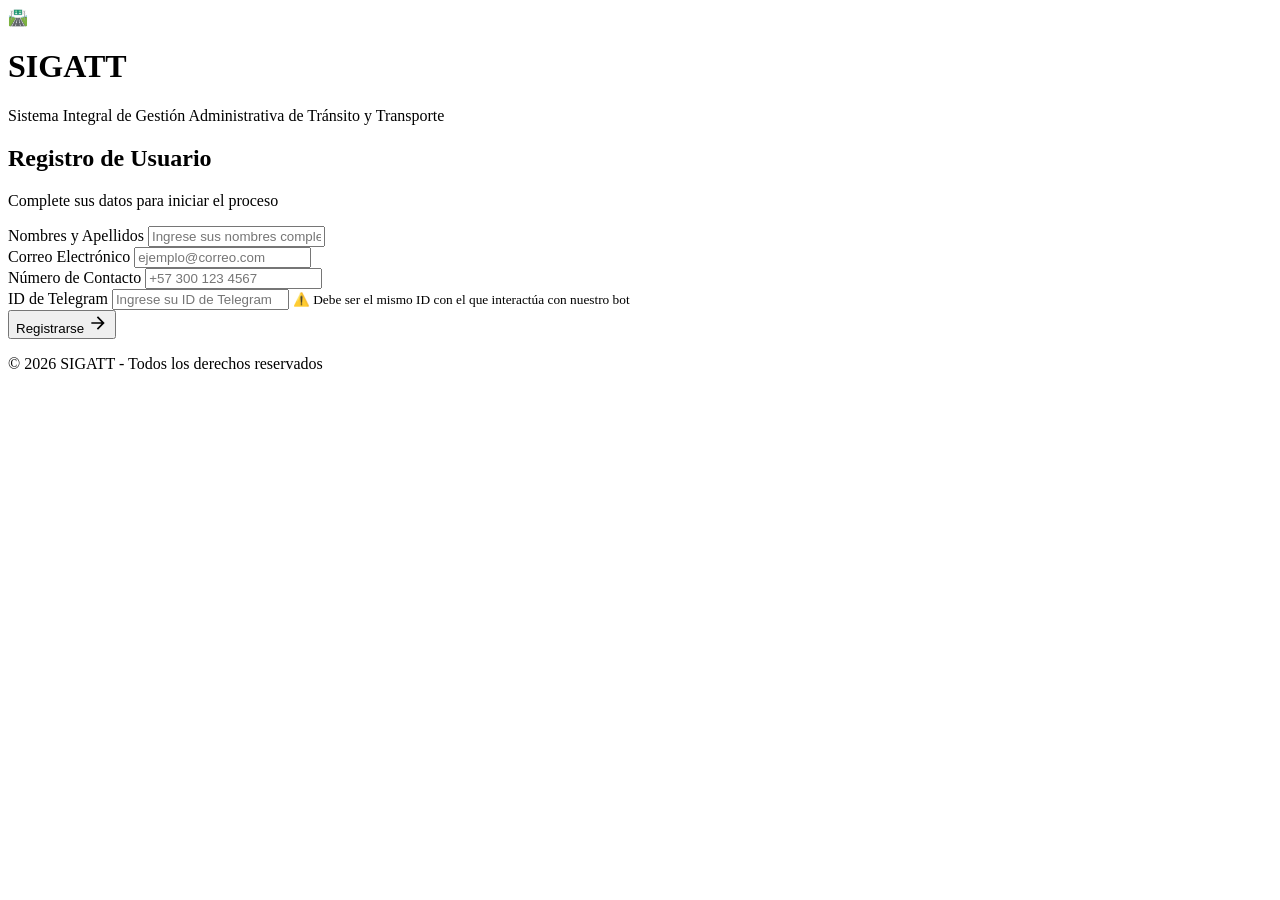
==== index.html @ 8746da75 "Create index.html" ====
<!-- index.html -->
<!DOCTYPE html>
<html lang="es">
<head>
    <meta charset="UTF-8">
    <meta name="viewport" content="width=device-width, initial-scale=1.0">
    <title>SIGATT - Registro de Usuarios</title>
    <link rel="stylesheet" href="css/styles.css">
</head>
<body>
    <div class="container">
        <!-- Header con logo -->
        <header class="header">
            <div class="logo-container">
                <div class="logo-icon">🛣️</div>
                <div class="logo-text">
                    <h1>SIGATT</h1>
                    <span>Sistema Integral de Gestión Administrativa de Tránsito y Transporte</span>
                </div>
            </div>
        </header>

        <!-- Formulario de registro -->
        <main class="main-content">
            <div class="form-container">
                <h2>Registro de Usuario</h2>
                <p class="subtitle">Complete sus datos para iniciar el proceso</p>
                
                <form id="registroForm" class="registro-form">
                    <div class="form-group">
                        <label for="nombres">Nombres y Apellidos</label>
                        <input type="text" id="nombres" name="nombres" 
                               placeholder="Ingrese sus nombres completos" required>
                    </div>
                    
                    <div class="form-group">
                        <label for="email">Correo Electrónico</label>
                        <input type="email" id="email" name="email" 
                               placeholder="ejemplo@correo.com" required>
                    </div>
                    
                    <div class="form-group">
                        <label for="celular">Número de Contacto</label>
                        <input type="tel" id="celular" name="celular" 
                               placeholder="+57 300 123 4567" required>
                    </div>
                    
                    <div class="form-group">
                        <label for="telegramId">ID de Telegram</label>
                        <input type="text" id="telegramId" name="telegramId" 
                               placeholder="Ingrese su ID de Telegram" required>
                        <small>⚠️ Debe ser el mismo ID con el que interactúa con nuestro bot</small>
                    </div>
                    
                    <button type="submit" class="btn-submit">
                        <span>Registrarse</span>
                        <svg viewBox="0 0 24 24" width="20" height="20">
                            <path d="M12 4l-1.41 1.41L16.17 11H4v2h12.17l-5.58 5.59L12 20l8-8z"/>
                        </svg>
                    </button>
                </form>
                
                <div id="mensaje" class="mensaje"></div>
            </div>
        </main>
        
        <footer class="footer">
            <p>&copy; 2026 SIGATT - Todos los derechos reservados</p>
        </footer>
    </div>
    
    <script type="module" src="js/main.js"></script>
</body>
</html>
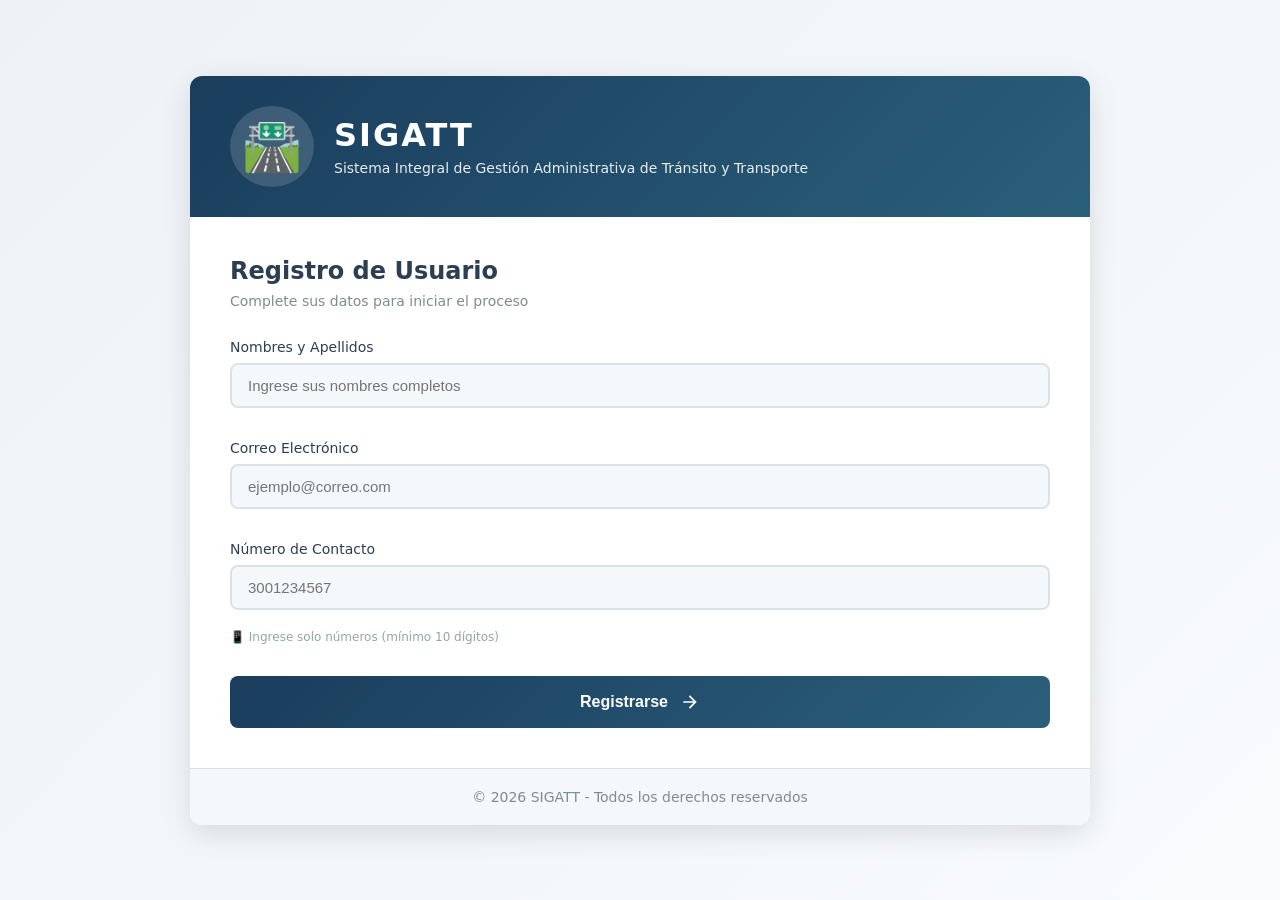
==== commit c0aaee90: "Update index.html" ====
--- a/index.html
+++ b/index.html
@@ -3,9 +3,11 @@
 <html lang="es">
 <head>
     <meta charset="UTF-8">
-    <meta name="viewport" content="width=device-width, initial-scale=1.0">
+    <meta name="viewport" content="width=device-width, initial-scale=1.0, maximum-scale=1.0, user-scalable=yes">
     <title>SIGATT - Registro de Usuarios</title>
     <link rel="stylesheet" href="css/styles.css">
+    <!-- Google reCAPTCHA v3 -->
+    <script src="https://www.google.com/recaptcha/api.js?render=TU_SITE_KEY"></script>
 </head>
 <body>
     <div class="container">
@@ -26,33 +28,38 @@
                 <h2>Registro de Usuario</h2>
                 <p class="subtitle">Complete sus datos para iniciar el proceso</p>
                 
-                <form id="registroForm" class="registro-form">
+                <form id="registroForm" class="registro-form" novalidate>
                     <div class="form-group">
                         <label for="nombres">Nombres y Apellidos</label>
                         <input type="text" id="nombres" name="nombres" 
-                               placeholder="Ingrese sus nombres completos" required>
+                               placeholder="Ingrese sus nombres completos" 
+                               required minlength="3" maxlength="100"
+                               autocomplete="name">
+                        <span class="error-message" id="nombresError"></span>
                     </div>
                     
                     <div class="form-group">
                         <label for="email">Correo Electrónico</label>
                         <input type="email" id="email" name="email" 
-                               placeholder="ejemplo@correo.com" required>
+                               placeholder="ejemplo@correo.com" 
+                               required autocomplete="email"
+                               pattern="[a-z0-9._%+-]+@[a-z0-9.-]+\.[a-z]{2,}$">
+                        <span class="error-message" id="emailError"></span>
                     </div>
                     
                     <div class="form-group">
                         <label for="celular">Número de Contacto</label>
                         <input type="tel" id="celular" name="celular" 
-                               placeholder="+57 300 123 4567" required>
+                               placeholder="3001234567" 
+                               required autocomplete="tel"
+                               inputmode="numeric"
+                               pattern="[0-9]{10,15}"
+                               maxlength="15">
+                        <span class="error-message" id="celularError"></span>
+                        <small>📱 Ingrese solo números (mínimo 10 dígitos)</small>
                     </div>
                     
-                    <div class="form-group">
-                        <label for="telegramId">ID de Telegram</label>
-                        <input type="text" id="telegramId" name="telegramId" 
-                               placeholder="Ingrese su ID de Telegram" required>
-                        <small>⚠️ Debe ser el mismo ID con el que interactúa con nuestro bot</small>
-                    </div>
-                    
-                    <button type="submit" class="btn-submit">
+                    <button type="submit" class="btn-submit" id="submitBtn">
                         <span>Registrarse</span>
                         <svg viewBox="0 0 24 24" width="20" height="20">
                             <path d="M12 4l-1.41 1.41L16.17 11H4v2h12.17l-5.58 5.59L12 20l8-8z"/>
--- a/css/styles.css
+++ b/css/styles.css
@@ -0,0 +1,228 @@
+
+* {
+    margin: 0;
+    padding: 0;
+    box-sizing: border-box;
+}
+
+:root {
+    --primary-color: #1a3d5c;
+    --secondary-color: #2a5f7a;
+    --accent-color: #e8b931;
+    --light-bg: #f5f8fa;
+    --dark-text: #2c3e50;
+    --border-color: #dce1e5;
+    --shadow: 0 8px 30px rgba(0,0,0,0.12);
+    --radius: 12px;
+}
+
+body {
+    font-family: 'Segoe UI', system-ui, -apple-system, sans-serif;
+    background: linear-gradient(135deg, #eef2f7 0%, #f8fafc 100%);
+    min-height: 100vh;
+    display: flex;
+    align-items: center;
+    justify-content: center;
+    padding: 20px;
+}
+
+.container {
+    max-width: 900px;
+    width: 100%;
+    background: white;
+    border-radius: var(--radius);
+    box-shadow: var(--shadow);
+    overflow: hidden;
+}
+
+.header {
+    background: linear-gradient(135deg, var(--primary-color) 0%, var(--secondary-color) 100%);
+    padding: 30px 40px;
+    color: white;
+}
+
+.logo-container {
+    display: flex;
+    align-items: center;
+    gap: 20px;
+}
+
+.logo-icon {
+    font-size: 48px;
+    background: rgba(255,255,255,0.15);
+    padding: 12px;
+    border-radius: 50%;
+}
+
+.logo-text h1 {
+    font-size: 32px;
+    font-weight: 700;
+    letter-spacing: 2px;
+    margin-bottom: 4px;
+}
+
+.logo-text span {
+    font-size: 14px;
+    opacity: 0.9;
+    font-weight: 300;
+}
+
+.main-content {
+    padding: 40px;
+}
+
+.form-container h2 {
+    color: var(--dark-text);
+    font-size: 24px;
+    font-weight: 600;
+    margin-bottom: 8px;
+}
+
+.subtitle {
+    color: #7f8c8d;
+    font-size: 14px;
+    margin-bottom: 30px;
+}
+
+.registro-form {
+    display: grid;
+    gap: 24px;
+}
+
+.form-group {
+    display: flex;
+    flex-direction: column;
+    gap: 8px;
+}
+
+.form-group label {
+    font-weight: 500;
+    color: var(--dark-text);
+    font-size: 14px;
+}
+
+.form-group input {
+    padding: 12px 16px;
+    border: 2px solid var(--border-color);
+    border-radius: 8px;
+    font-size: 15px;
+    transition: all 0.3s ease;
+    background: var(--light-bg);
+}
+
+.form-group input:focus {
+    outline: none;
+    border-color: var(--accent-color);
+    background: white;
+    box-shadow: 0 0 0 4px rgba(232, 185, 49, 0.1);
+}
+
+.form-group small {
+    color: #95a5a6;
+    font-size: 12px;
+    margin-top: 4px;
+}
+
+.btn-submit {
+    background: linear-gradient(135deg, var(--primary-color) 0%, var(--secondary-color) 100%);
+    color: white;
+    border: none;
+    padding: 16px 32px;
+    border-radius: 8px;
+    font-size: 16px;
+    font-weight: 600;
+    display: flex;
+    align-items: center;
+    justify-content: center;
+    gap: 12px;
+    cursor: pointer;
+    transition: all 0.3s ease;
+    margin-top: 8px;
+}
+
+.btn-submit:hover {
+    transform: translateY(-2px);
+    box-shadow: 0 8px 25px rgba(26, 61, 92, 0.3);
+}
+
+.btn-submit:active {
+    transform: scale(0.98);
+}
+
+.btn-submit svg {
+    fill: currentColor;
+    transition: transform 0.3s ease;
+}
+
+.btn-submit:hover svg {
+    transform: translateX(4px);
+}
+
+.mensaje {
+    margin-top: 24px;
+    padding: 16px;
+    border-radius: 8px;
+    display: none;
+    font-weight: 500;
+}
+
+.mensaje.exito {
+    display: block;
+    background: #d4edda;
+    color: #155724;
+    border: 1px solid #c3e6cb;
+}
+
+.mensaje.error {
+    display: block;
+    background: #f8d7da;
+    color: #721c24;
+    border: 1px solid #f5c6cb;
+}
+
+.footer {
+    background: var(--light-bg);
+    padding: 20px 40px;
+    text-align: center;
+    color: #7f8c8d;
+    font-size: 14px;
+    border-top: 1px solid var(--border-color);
+}
+
+@media (max-width: 768px) {
+    .header {
+        padding: 20px;
+    }
+    
+    .logo-text h1 {
+        font-size: 24px;
+    }
+    
+    .main-content {
+        padding: 24px;
+    }
+    
+    .logo-container {
+        gap: 12px;
+    }
+    
+    .btn-submit {
+        padding: 14px 24px;
+    }
+}
+
+/* Animaciones */
+@keyframes fadeIn {
+    from {
+        opacity: 0;
+        transform: translateY(20px);
+    }
+    to {
+        opacity: 1;
+        transform: translateY(0);
+    }
+}
+
+.form-container {
+    animation: fadeIn 0.6s ease;
+}
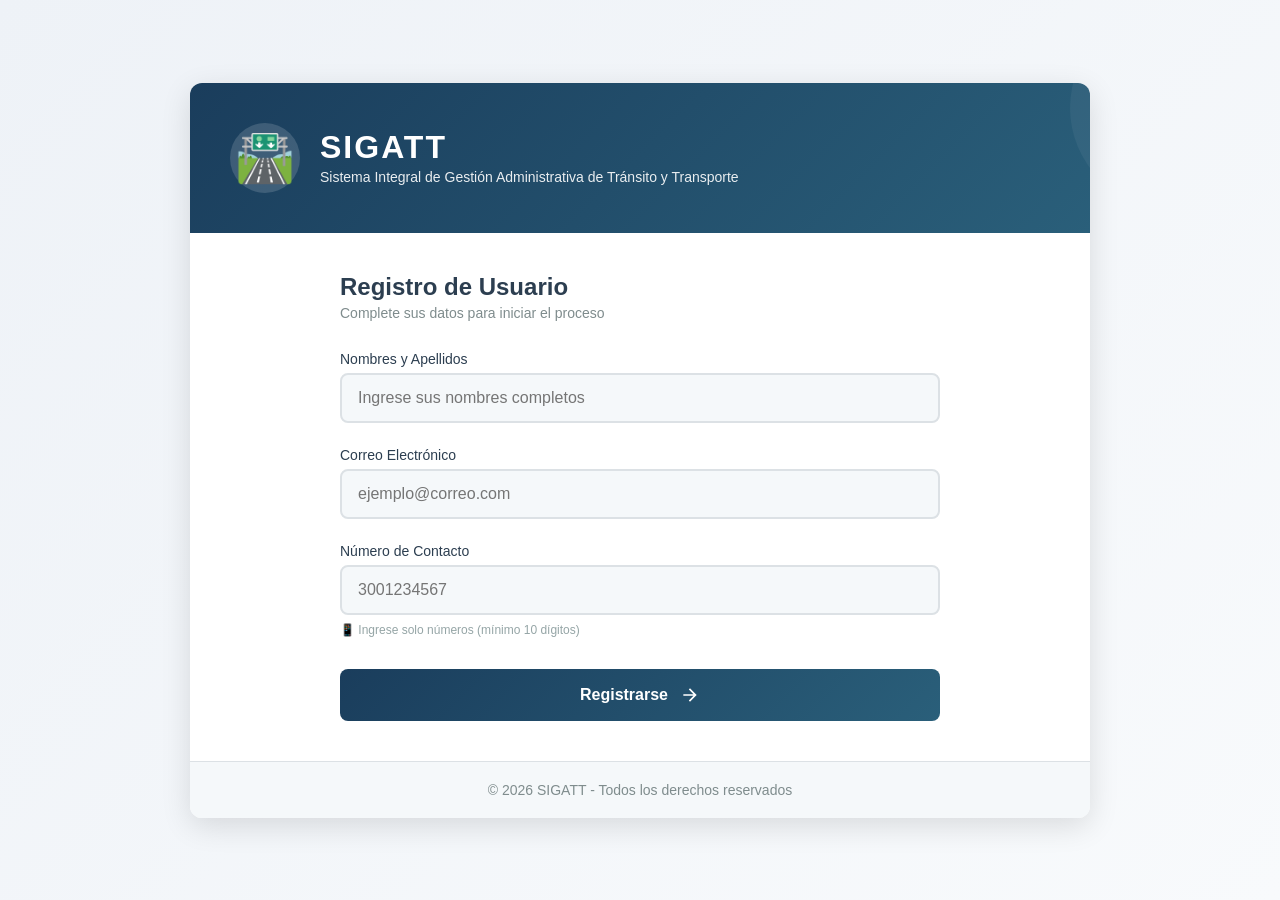
==== commit 6338dac1: "Update index.html" ====
--- a/index.html
+++ b/index.html
@@ -7,7 +7,7 @@
     <title>SIGATT - Registro de Usuarios</title>
     <link rel="stylesheet" href="css/styles.css">
     <!-- Google reCAPTCHA v3 -->
-    <script src="https://www.google.com/recaptcha/api.js?render=TU_SITE_KEY"></script>
+    <script src="https://www.google.com/recaptcha/api.js?render=6LcKwKstAAAAAGzwQheRwzFw8upHcFpkYWosjBbD"></script>
 </head>
 <body>
     <div class="container">
--- a/css/styles.css
+++ b/css/styles.css
@@ -1,8 +1,9 @@
-
+/* css/styles.css - Versión Ultra Responsive */
 * {
     margin: 0;
     padding: 0;
     box-sizing: border-box;
+    -webkit-tap-highlight-color: transparent;
 }
 
 :root {
@@ -14,100 +15,152 @@
     --border-color: #dce1e5;
     --shadow: 0 8px 30px rgba(0,0,0,0.12);
     --radius: 12px;
+    --mobile-padding: 16px;
+    --max-width: 900px;
+    --input-height: 50px;
+}
+
+html {
+    font-size: 16px;
 }
 
 body {
-    font-family: 'Segoe UI', system-ui, -apple-system, sans-serif;
+    font-family: -apple-system, BlinkMacSystemFont, 'Segoe UI', Roboto, Oxygen, Ubuntu, sans-serif;
     background: linear-gradient(135deg, #eef2f7 0%, #f8fafc 100%);
     min-height: 100vh;
+    min-height: 100dvh; /* Dynamic viewport height */
     display: flex;
     align-items: center;
     justify-content: center;
-    padding: 20px;
+    padding: 12px;
+    margin: 0;
 }
 
 .container {
-    max-width: 900px;
+    max-width: var(--max-width);
     width: 100%;
     background: white;
     border-radius: var(--radius);
     box-shadow: var(--shadow);
     overflow: hidden;
-}
-
+    animation: fadeIn 0.5s ease;
+}
+
+/* ===== HEADER ===== */
 .header {
     background: linear-gradient(135deg, var(--primary-color) 0%, var(--secondary-color) 100%);
-    padding: 30px 40px;
+    padding: clamp(20px, 4vw, 40px);
     color: white;
+    position: relative;
+    overflow: hidden;
+}
+
+.header::before {
+    content: '';
+    position: absolute;
+    top: -50%;
+    right: -20%;
+    width: 200px;
+    height: 200px;
+    background: rgba(255,255,255,0.05);
+    border-radius: 50%;
+    pointer-events: none;
 }
 
 .logo-container {
     display: flex;
     align-items: center;
-    gap: 20px;
+    gap: clamp(12px, 3vw, 20px);
+    position: relative;
+    z-index: 1;
 }
 
 .logo-icon {
-    font-size: 48px;
+    font-size: clamp(32px, 6vw, 48px);
     background: rgba(255,255,255,0.15);
-    padding: 12px;
+    padding: clamp(8px, 1.5vw, 12px);
     border-radius: 50%;
+    flex-shrink: 0;
+    width: clamp(50px, 10vw, 70px);
+    height: clamp(50px, 10vw, 70px);
+    display: flex;
+    align-items: center;
+    justify-content: center;
+}
+
+.logo-text {
+    flex: 1;
+    min-width: 0;
 }
 
 .logo-text h1 {
-    font-size: 32px;
+    font-size: clamp(20px, 4vw, 32px);
     font-weight: 700;
     letter-spacing: 2px;
-    margin-bottom: 4px;
+    margin-bottom: 2px;
+    line-height: 1.2;
 }
 
 .logo-text span {
-    font-size: 14px;
+    font-size: clamp(11px, 1.8vw, 14px);
     opacity: 0.9;
     font-weight: 300;
-}
-
+    display: block;
+    line-height: 1.4;
+}
+
+/* ===== MAIN CONTENT ===== */
 .main-content {
-    padding: 40px;
+    padding: clamp(20px, 4vw, 40px);
+}
+
+.form-container {
+    max-width: 550px;
+    margin: 0 auto;
 }
 
 .form-container h2 {
     color: var(--dark-text);
-    font-size: 24px;
+    font-size: clamp(20px, 3vw, 24px);
     font-weight: 600;
-    margin-bottom: 8px;
+    margin-bottom: 4px;
 }
 
 .subtitle {
     color: #7f8c8d;
-    font-size: 14px;
-    margin-bottom: 30px;
-}
-
+    font-size: clamp(13px, 1.6vw, 14px);
+    margin-bottom: clamp(20px, 3vw, 30px);
+}
+
+/* ===== FORM ===== */
 .registro-form {
     display: grid;
-    gap: 24px;
+    gap: clamp(16px, 2.5vw, 24px);
 }
 
 .form-group {
     display: flex;
     flex-direction: column;
-    gap: 8px;
+    gap: 6px;
 }
 
 .form-group label {
     font-weight: 500;
     color: var(--dark-text);
-    font-size: 14px;
+    font-size: clamp(13px, 1.4vw, 14px);
 }
 
 .form-group input {
-    padding: 12px 16px;
+    height: var(--input-height);
+    padding: 0 16px;
     border: 2px solid var(--border-color);
     border-radius: 8px;
-    font-size: 15px;
+    font-size: clamp(15px, 1.4vw, 16px);
     transition: all 0.3s ease;
     background: var(--light-bg);
+    width: 100%;
+    -webkit-appearance: none;
+    appearance: none;
 }
 
 .form-group input:focus {
@@ -117,19 +170,41 @@
     box-shadow: 0 0 0 4px rgba(232, 185, 49, 0.1);
 }
 
+.form-group input:invalid:not(:placeholder-shown) {
+    border-color: #e74c3c;
+    background: #fdf2f2;
+}
+
+.form-group input:valid:not(:placeholder-shown) {
+    border-color: #2ecc71;
+    background: #f0faf4;
+}
+
 .form-group small {
     color: #95a5a6;
-    font-size: 12px;
-    margin-top: 4px;
-}
-
+    font-size: clamp(11px, 1.2vw, 12px);
+    margin-top: 2px;
+}
+
+.error-message {
+    color: #e74c3c;
+    font-size: clamp(11px, 1.2vw, 12px);
+    min-height: 18px;
+    display: none;
+}
+
+.error-message.visible {
+    display: block;
+}
+
+/* ===== BUTTON ===== */
 .btn-submit {
     background: linear-gradient(135deg, var(--primary-color) 0%, var(--secondary-color) 100%);
     color: white;
     border: none;
-    padding: 16px 32px;
+    padding: clamp(14px, 2vw, 16px) clamp(24px, 3vw, 32px);
     border-radius: 8px;
-    font-size: 16px;
+    font-size: clamp(15px, 1.4vw, 16px);
     font-weight: 600;
     display: flex;
     align-items: center;
@@ -138,32 +213,77 @@
     cursor: pointer;
     transition: all 0.3s ease;
     margin-top: 8px;
-}
-
-.btn-submit:hover {
+    width: 100%;
+    min-height: 50px;
+    position: relative;
+    -webkit-tap-highlight-color: transparent;
+}
+
+.btn-submit:hover:not(:disabled) {
     transform: translateY(-2px);
     box-shadow: 0 8px 25px rgba(26, 61, 92, 0.3);
 }
 
-.btn-submit:active {
+.btn-submit:active:not(:disabled) {
     transform: scale(0.98);
+}
+
+.btn-submit:disabled {
+    opacity: 0.7;
+    cursor: not-allowed;
+    transform: none;
+}
+
+.btn-submit.loading {
+    pointer-events: none;
 }
 
 .btn-submit svg {
     fill: currentColor;
     transition: transform 0.3s ease;
-}
-
-.btn-submit:hover svg {
+    flex-shrink: 0;
+}
+
+.btn-submit:hover:not(:disabled) svg {
     transform: translateX(4px);
 }
 
+/* Spinner para loading */
+.btn-submit .spinner {
+    display: none;
+    width: 20px;
+    height: 20px;
+    border: 3px solid rgba(255,255,255,0.3);
+    border-top-color: white;
+    border-radius: 50%;
+    animation: spin 0.8s linear infinite;
+}
+
+.btn-submit.loading .spinner {
+    display: inline-block;
+}
+
+.btn-submit.loading span {
+    display: none;
+}
+
+.btn-submit.loading svg {
+    display: none;
+}
+
+@keyframes spin {
+    to { transform: rotate(360deg); }
+}
+
+/* ===== MESSAGES ===== */
 .mensaje {
-    margin-top: 24px;
-    padding: 16px;
+    margin-top: 20px;
+    padding: 14px 18px;
     border-radius: 8px;
     display: none;
     font-weight: 500;
+    font-size: clamp(13px, 1.4vw, 14px);
+    animation: slideDown 0.3s ease;
 }
 
 .mensaje.exito {
@@ -180,49 +300,293 @@
     border: 1px solid #f5c6cb;
 }
 
+.mensaje.info {
+    display: block;
+    background: #d1ecf1;
+    color: #0c5460;
+    border: 1px solid #bee5eb;
+}
+
+/* ===== FOOTER ===== */
 .footer {
     background: var(--light-bg);
-    padding: 20px 40px;
+    padding: clamp(12px, 2vw, 20px) clamp(16px, 3vw, 40px);
     text-align: center;
     color: #7f8c8d;
-    font-size: 14px;
+    font-size: clamp(11px, 1.2vw, 14px);
     border-top: 1px solid var(--border-color);
 }
 
+/* ===== ANIMACIONES ===== */
+@keyframes fadeIn {
+    from { opacity: 0; transform: translateY(20px); }
+    to { opacity: 1; transform: translateY(0); }
+}
+
+@keyframes slideDown {
+    from { opacity: 0; transform: translateY(-10px); }
+    to { opacity: 1; transform: translateY(0); }
+}
+
+@keyframes shake {
+    0%, 100% { transform: translateX(0); }
+    25% { transform: translateX(-5px); }
+    75% { transform: translateX(5px); }
+}
+
+.error-shake {
+    animation: shake 0.3s ease;
+}
+
+/* ============================================
+   RESPONSIVE - MÓVIL PRIMERO
+   ============================================ */
+
+/* Tablets y pantallas pequeñas */
 @media (max-width: 768px) {
+    body {
+        padding: 8px;
+        align-items: flex-start;
+        padding-top: 12px;
+    }
+    
+    .container {
+        border-radius: 10px;
+        margin: 0 auto;
+    }
+    
     .header {
-        padding: 20px;
+        padding: 16px 20px;
+    }
+    
+    .logo-icon {
+        width: 44px;
+        height: 44px;
+        font-size: 24px;
+    }
+    
+    .main-content {
+        padding: 20px 16px;
+    }
+    
+    .form-group input {
+        height: 46px;
+        font-size: 16px; /* Evita zoom en iOS */
+        padding: 0 14px;
+    }
+    
+    .btn-submit {
+        height: 48px;
+        font-size: 15px;
+        min-height: 48px;
+    }
+}
+
+/* Móviles pequeños */
+@media (max-width: 480px) {
+    body {
+        padding: 4px;
+        padding-top: 8px;
+    }
+    
+    .container {
+        border-radius: 8px;
+    }
+    
+    .header {
+        padding: 12px 14px;
+    }
+    
+    .logo-container {
+        gap: 10px;
+    }
+    
+    .logo-icon {
+        width: 38px;
+        height: 38px;
+        font-size: 20px;
+        padding: 6px;
     }
     
     .logo-text h1 {
-        font-size: 24px;
+        font-size: 18px;
+    }
+    
+    .logo-text span {
+        font-size: 10px;
     }
     
     .main-content {
-        padding: 24px;
-    }
-    
-    .logo-container {
-        gap: 12px;
+        padding: 16px 12px;
+    }
+    
+    .form-container h2 {
+        font-size: 18px;
+    }
+    
+    .form-group input {
+        height: 42px;
+        font-size: 16px;
+        padding: 0 12px;
     }
     
     .btn-submit {
-        padding: 14px 24px;
-    }
-}
-
-/* Animaciones */
-@keyframes fadeIn {
-    from {
-        opacity: 0;
-        transform: translateY(20px);
-    }
-    to {
-        opacity: 1;
-        transform: translateY(0);
-    }
-}
-
-.form-container {
-    animation: fadeIn 0.6s ease;
-}
+        height: 44px;
+        font-size: 14px;
+        min-height: 44px;
+        padding: 0 16px;
+    }
+    
+    .mensaje {
+        padding: 10px 14px;
+        font-size: 13px;
+    }
+}
+
+/* Móviles muy pequeños (menos de 360px) */
+@media (max-width: 359px) {
+    .logo-icon {
+        width: 32px;
+        height: 32px;
+        font-size: 16px;
+    }
+    
+    .logo-text h1 {
+        font-size: 16px;
+    }
+    
+    .form-group input {
+        height: 38px;
+        font-size: 14px;
+    }
+    
+    .btn-submit {
+        height: 40px;
+        font-size: 13px;
+        min-height: 40px;
+    }
+}
+
+/* Orientación landscape en móviles */
+@media (max-height: 500px) and (orientation: landscape) {
+    body {
+        align-items: flex-start;
+        padding: 4px;
+    }
+    
+    .header {
+        padding: 10px 16px;
+    }
+    
+    .logo-icon {
+        width: 32px;
+        height: 32px;
+        font-size: 18px;
+    }
+    
+    .logo-text h1 {
+        font-size: 16px;
+    }
+    
+    .logo-text span {
+        font-size: 10px;
+    }
+    
+    .main-content {
+        padding: 12px 16px;
+    }
+    
+    .form-container h2 {
+        font-size: 16px;
+        margin-bottom: 2px;
+    }
+    
+    .subtitle {
+        font-size: 12px;
+        margin-bottom: 12px;
+    }
+    
+    .registro-form {
+        gap: 10px;
+    }
+    
+    .form-group input {
+        height: 36px;
+        font-size: 14px;
+        padding: 0 10px;
+    }
+    
+    .btn-submit {
+        height: 38px;
+        min-height: 38px;
+        font-size: 13px;
+    }
+}
+
+/* Pantallas grandes (desktop) */
+@media (min-width: 1024px) {
+    .container {
+        margin: 20px auto;
+    }
+    
+    .form-container {
+        max-width: 600px;
+    }
+    
+    .form-group input {
+        font-size: 16px;
+    }
+}
+
+/* Soporte para Dark Mode (opcional) */
+@media (prefers-color-scheme: dark) {
+    body {
+        background: linear-gradient(135deg, #1a1a2e 0%, #16213e 100%);
+    }
+    
+    .container {
+        background: #1e2a3a;
+    }
+    
+    .form-container h2 {
+        color: #e8e8e8;
+    }
+    
+    .subtitle {
+        color: #a0a0a0;
+    }
+    
+    .form-group label {
+        color: #d0d0d0;
+    }
+    
+    .form-group input {
+        background: #2a3a4a;
+        border-color: #3a4a5a;
+        color: #e8e8e8;
+    }
+    
+    .form-group input:focus {
+        background: #2a3a4a;
+        border-color: var(--accent-color);
+    }
+    
+    .form-group small {
+        color: #8a9aaa;
+    }
+    
+    .footer {
+        background: #16212e;
+        border-top-color: #2a3a4a;
+        color: #8a9aaa;
+    }
+}
+
+/* Accesibilidad - Reducir movimiento */
+@media (prefers-reduced-motion: reduce) {
+    * {
+        animation-duration: 0.01ms !important;
+        animation-iteration-count: 1 !important;
+        transition-duration: 0.01ms !important;
+    }
+}
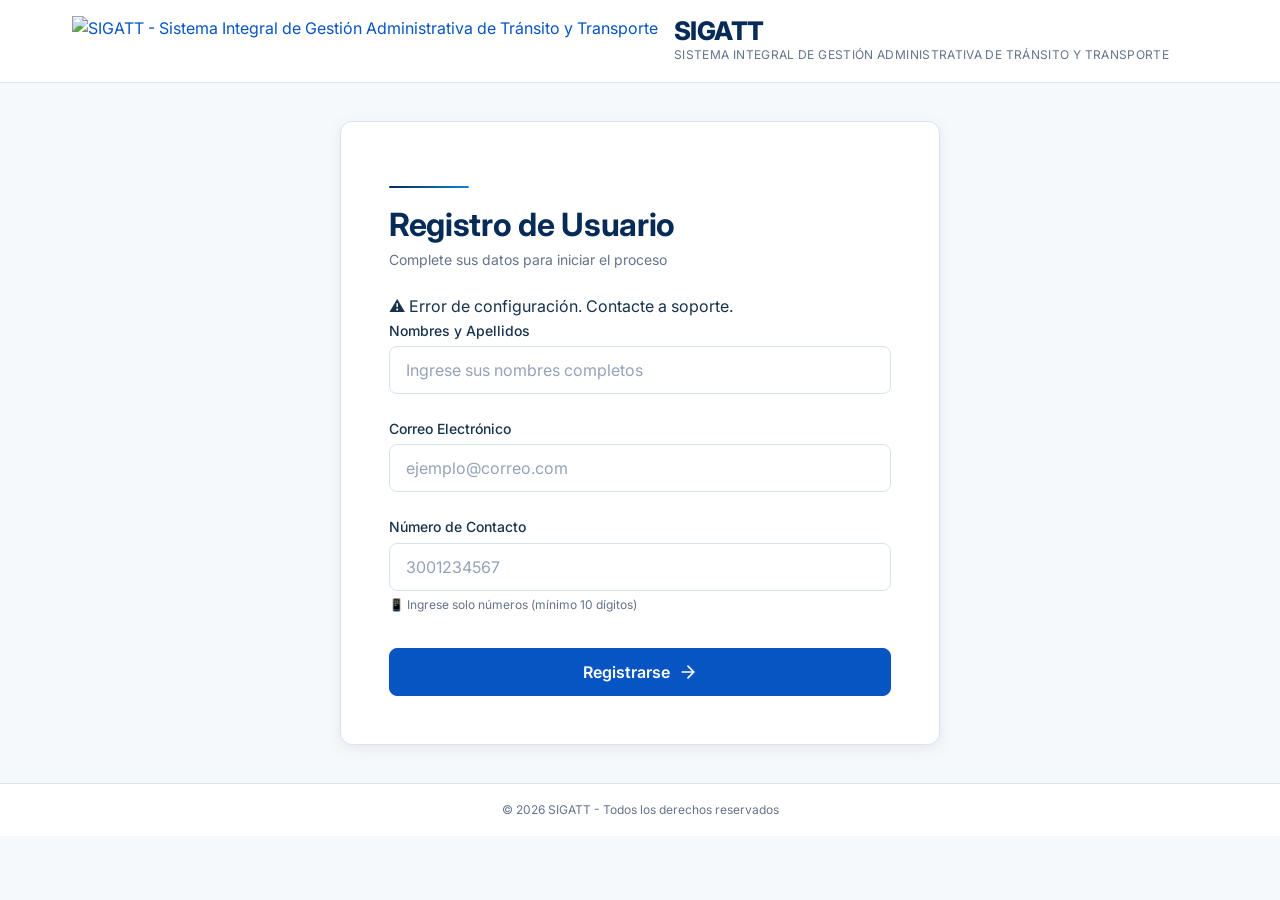
==== commit 4264e263: "Update index.html" ====
--- a/index.html
+++ b/index.html
@@ -1,81 +1,109 @@
-<!-- index.html -->
 <!DOCTYPE html>
 <html lang="es">
 <head>
     <meta charset="UTF-8">
     <meta name="viewport" content="width=device-width, initial-scale=1.0, maximum-scale=1.0, user-scalable=yes">
     <title>SIGATT - Registro de Usuarios</title>
-    <link rel="stylesheet" href="css/styles.css">
-    <!-- Google reCAPTCHA v3 -->
+
+    <!-- ===== CSS ===== -->
+    <link rel="stylesheet" href="css/variables.css">
+    <link rel="stylesheet" href="css/reset.css">
+    <link rel="stylesheet" href="css/typography.css">
+    <link rel="stylesheet" href="css/layout.css">
+    <link rel="stylesheet" href="css/forms.css">
+    <link rel="stylesheet" href="css/buttons.css">
+    <link rel="stylesheet" href="css/responsive.css">
+
+    <!-- ===== Google reCAPTCHA ===== -->
     <script src="https://www.google.com/recaptcha/api.js?render=6LcKwKstAAAAAGzwQheRwzFw8upHcFpkYWosjBbD"></script>
+
+    <!-- ===== Favicon ===== -->
+    <link rel="icon" type="image/png" href="images/LOGO-SIGATT.png">
 </head>
 <body>
-    <div class="container">
-        <!-- Header con logo -->
-        <header class="header">
-            <div class="logo-container">
-                <div class="logo-icon">🛣️</div>
+
+    <!-- ===== HEADER ===== -->
+    <header class="site-header">
+        <div class="container header-inner">
+            <a href="/" class="logo-link">
+                <img src="images/LOGO-SIGATT.png" alt="SIGATT - Sistema Integral de Gestión Administrativa de Tránsito y Transporte" class="logo-image">
                 <div class="logo-text">
-                    <h1>SIGATT</h1>
-                    <span>Sistema Integral de Gestión Administrativa de Tránsito y Transporte</span>
+                    <span class="logo-title">SIGATT</span>
+                    <span class="logo-subtitle">Sistema Integral de Gestión Administrativa de Tránsito y Transporte</span>
                 </div>
+            </a>
+        </div>
+    </header>
+
+    <!-- ===== MAIN ===== -->
+    <main>
+        <div class="form-wrapper">
+            <div class="form-card">
+                <!-- Línea corporativa -->
+                <div class="corporate-line-sm"></div>
+
+                <h2 style="margin-bottom: var(--spacing-xs);">Registro de Usuario</h2>
+                <p class="text-secondary text-small" style="margin-bottom: var(--spacing-lg);">Complete sus datos para iniciar el proceso</p>
+
+                <!-- ===== MENSAJE DE ESTADO ===== -->
+                <div id="statusMessage" class="form-error" style="display: none;"></div>
+
+                <!-- ===== FORMULARIO ===== -->
+                <form id="registroForm" novalidate>
+                    <!-- Nombres -->
+                    <div class="form-group">
+                        <label for="nombres" class="form-label">Nombres y Apellidos</label>
+                        <input type="text" id="nombres" name="nombres" class="form-input"
+                               placeholder="Ingrese sus nombres completos"
+                               required minlength="3" maxlength="100" autocomplete="name">
+                        <span class="form-error" id="nombresError"></span>
+                    </div>
+
+                    <!-- Email -->
+                    <div class="form-group">
+                        <label for="email" class="form-label">Correo Electrónico</label>
+                        <input type="email" id="email" name="email" class="form-input"
+                               placeholder="ejemplo@correo.com"
+                               required autocomplete="email">
+                        <span class="form-error" id="emailError"></span>
+                    </div>
+
+                    <!-- Celular -->
+                    <div class="form-group">
+                        <label for="celular" class="form-label">Número de Contacto</label>
+                        <input type="tel" id="celular" name="celular" class="form-input"
+                               placeholder="3001234567"
+                               required autocomplete="tel" inputmode="numeric"
+                               maxlength="15">
+                        <span class="form-help">📱 Ingrese solo números (mínimo 10 dígitos)</span>
+                        <span class="form-error" id="celularError"></span>
+                    </div>
+
+                    <!-- Botón -->
+                    <div class="form-actions">
+                        <button type="submit" class="btn btn-primary btn-block" id="submitBtn">
+                            Registrarse
+                            <svg width="20" height="20" viewBox="0 0 24 24" fill="none" stroke="currentColor" stroke-width="2" stroke-linecap="round" stroke-linejoin="round">
+                                <path d="M5 12h14M12 5l7 7-7 7"/>
+                            </svg>
+                        </button>
+                    </div>
+                </form>
+
+                <!-- Mensaje de éxito/error -->
+                <div id="mensaje" class="form-error" style="display: none; margin-top: var(--spacing-lg);"></div>
             </div>
-        </header>
+        </div>
+    </main>
 
-        <!-- Formulario de registro -->
-        <main class="main-content">
-            <div class="form-container">
-                <h2>Registro de Usuario</h2>
-                <p class="subtitle">Complete sus datos para iniciar el proceso</p>
-                
-                <form id="registroForm" class="registro-form" novalidate>
-                    <div class="form-group">
-                        <label for="nombres">Nombres y Apellidos</label>
-                        <input type="text" id="nombres" name="nombres" 
-                               placeholder="Ingrese sus nombres completos" 
-                               required minlength="3" maxlength="100"
-                               autocomplete="name">
-                        <span class="error-message" id="nombresError"></span>
-                    </div>
-                    
-                    <div class="form-group">
-                        <label for="email">Correo Electrónico</label>
-                        <input type="email" id="email" name="email" 
-                               placeholder="ejemplo@correo.com" 
-                               required autocomplete="email"
-                               pattern="[a-z0-9._%+-]+@[a-z0-9.-]+\.[a-z]{2,}$">
-                        <span class="error-message" id="emailError"></span>
-                    </div>
-                    
-                    <div class="form-group">
-                        <label for="celular">Número de Contacto</label>
-                        <input type="tel" id="celular" name="celular" 
-                               placeholder="3001234567" 
-                               required autocomplete="tel"
-                               inputmode="numeric"
-                               pattern="[0-9]{10,15}"
-                               maxlength="15">
-                        <span class="error-message" id="celularError"></span>
-                        <small>📱 Ingrese solo números (mínimo 10 dígitos)</small>
-                    </div>
-                    
-                    <button type="submit" class="btn-submit" id="submitBtn">
-                        <span>Registrarse</span>
-                        <svg viewBox="0 0 24 24" width="20" height="20">
-                            <path d="M12 4l-1.41 1.41L16.17 11H4v2h12.17l-5.58 5.59L12 20l8-8z"/>
-                        </svg>
-                    </button>
-                </form>
-                
-                <div id="mensaje" class="mensaje"></div>
-            </div>
-        </main>
-        
-        <footer class="footer">
-            <p>&copy; 2026 SIGATT - Todos los derechos reservados</p>
-        </footer>
-    </div>
-    
+    <!-- ===== FOOTER ===== -->
+    <footer class="site-footer">
+        <div class="container">
+            <p class="footer-text">&copy; 2026 SIGATT - Todos los derechos reservados</p>
+        </div>
+    </footer>
+
+    <!-- ===== SCRIPTS ===== -->
     <script type="module" src="js/main.js"></script>
 </body>
 </html>
--- a/css/variables.css
+++ b/css/variables.css
@@ -0,0 +1,71 @@
+/* ============================================
+   VARIABLES GLOBALES SIGATT
+   Basado en la firma corporativa y el prompt
+   ============================================ */
+
+:root {
+    /* ===== COLORES INSTITUCIONALES ===== */
+    --sigatt-navy: #072B57;
+    --sigatt-dark-blue: #04304F;
+    --sigatt-blue: #0755C3;
+    --sigatt-cyan: #0D87D7;
+    --sigatt-green: #219446;
+    --sigatt-light-blue: #EAF5FC;
+    --sigatt-light-green: #EAF7EF;
+    --sigatt-background: #F6F9FC;
+    --sigatt-white: #FFFFFF;
+    --sigatt-text: #17324D;
+    --sigatt-text-secondary: #64748B;
+    --sigatt-border: #D9E3EC;
+    --sigatt-success: #219446;
+    --sigatt-warning: #D99A00;
+    --sigatt-danger: #C62828;
+    --sigatt-info: #0D87D7;
+
+    /* ===== SOMBRAS ===== */
+    --shadow-sm: 0 2px 8px rgba(7, 43, 87, 0.06);
+    --shadow-md: 0 4px 16px rgba(7, 43, 87, 0.08);
+    --shadow-lg: 0 8px 32px rgba(7, 43, 87, 0.12);
+
+    /* ===== BORDES ===== */
+    --radius-sm: 6px;
+    --radius-md: 8px;
+    --radius-lg: 10px;
+    --radius-xl: 12px;
+
+    /* ===== TIPOGRAFÍA ===== */
+    --font-family: 'Inter', system-ui, -apple-system, BlinkMacSystemFont, 'Segoe UI', Roboto, sans-serif;
+    --font-weight-light: 300;
+    --font-weight-regular: 400;
+    --font-weight-medium: 500;
+    --font-weight-semibold: 600;
+    --font-weight-bold: 700;
+    --font-weight-extrabold: 800;
+
+    /* ===== ESPACIADOS ===== */
+    --spacing-xs: 4px;
+    --spacing-sm: 8px;
+    --spacing-md: 16px;
+    --spacing-lg: 24px;
+    --spacing-xl: 32px;
+    --spacing-2xl: 48px;
+
+    /* ===== INPUTS ===== */
+    --input-height: 48px;
+    --input-border-radius: 8px;
+    --input-border-color: #D9E3EC;
+    --input-focus-border: #0D87D7;
+    --input-focus-shadow: 0 0 0 3px rgba(13, 135, 215, 0.12);
+
+    /* ===== BOTONES ===== */
+    --button-height: 48px;
+    --button-border-radius: 8px;
+    --button-primary-bg: #0755C3;
+    --button-primary-hover: #0D87D7;
+    --button-secondary-bg: #FFFFFF;
+    --button-secondary-border: #D9E3EC;
+
+    /* ===== TRANSICIONES ===== */
+    --transition-fast: 150ms ease;
+    --transition-normal: 250ms ease;
+}
--- a/css/typography.css
+++ b/css/typography.css
@@ -0,0 +1,105 @@
+/* ============================================
+   TIPOGRAFÍA - INTER
+   ============================================ */
+
+@import url('https://fonts.googleapis.com/css2?family=Inter:wght@300;400;500;600;700;800&display=swap');
+
+/* ===== TÍTULOS ===== */
+h1,
+.h1 {
+    font-size: clamp(2rem, 4vw, 2.5rem);
+    font-weight: var(--font-weight-extrabold);
+    line-height: 1.2;
+    color: var(--sigatt-navy);
+    letter-spacing: -0.02em;
+}
+
+h2,
+.h2 {
+    font-size: clamp(1.5rem, 3vw, 2rem);
+    font-weight: var(--font-weight-bold);
+    line-height: 1.3;
+    color: var(--sigatt-navy);
+    letter-spacing: -0.01em;
+}
+
+h3,
+.h3 {
+    font-size: clamp(1.25rem, 2.5vw, 1.5rem);
+    font-weight: var(--font-weight-semibold);
+    line-height: 1.4;
+    color: var(--sigatt-text);
+}
+
+h4,
+.h4 {
+    font-size: clamp(1rem, 2vw, 1.125rem);
+    font-weight: var(--font-weight-semibold);
+    line-height: 1.5;
+    color: var(--sigatt-text);
+}
+
+/* ===== TEXTO ===== */
+p,
+.text-body {
+    font-size: 1rem;
+    font-weight: var(--font-weight-regular);
+    line-height: 1.7;
+    color: var(--sigatt-text);
+}
+
+.text-secondary {
+    color: var(--sigatt-text-secondary);
+    font-weight: var(--font-weight-regular);
+}
+
+.text-small {
+    font-size: 0.875rem;
+    line-height: 1.5;
+}
+
+.text-xs {
+    font-size: 0.75rem;
+    line-height: 1.4;
+}
+
+/* ===== LABELS ===== */
+label,
+.label {
+    font-weight: var(--font-weight-medium);
+    color: var(--sigatt-text);
+    font-size: 0.875rem;
+    display: block;
+    margin-bottom: var(--spacing-xs);
+}
+
+/* ===== LINKS ===== */
+.link {
+    color: var(--sigatt-blue);
+    font-weight: var(--font-weight-medium);
+    text-decoration: none;
+    transition: color var(--transition-fast);
+}
+
+.link:hover {
+    color: var(--sigatt-cyan);
+    text-decoration: underline;
+}
+
+/* ===== TEXTOS DESTACADOS ===== */
+.text-highlight {
+    font-weight: var(--font-weight-bold);
+    color: var(--sigatt-navy);
+}
+
+.text-success {
+    color: var(--sigatt-success);
+}
+
+.text-danger {
+    color: var(--sigatt-danger);
+}
+
+.text-info {
+    color: var(--sigatt-info);
+}
--- a/css/layout.css
+++ b/css/layout.css
@@ -0,0 +1,118 @@
+/* ============================================
+   LAYOUT Y CONTENEDORES
+   ============================================ */
+
+/* ===== CONTENEDOR PRINCIPAL ===== */
+.container {
+    max-width: 1200px;
+    margin: 0 auto;
+    padding: 0 var(--spacing-md);
+    width: 100%;
+}
+
+/* ===== CONTENEDOR DE FORMULARIO ===== */
+.form-wrapper {
+    display: flex;
+    align-items: center;
+    justify-content: center;
+    min-height: calc(100vh - 200px);
+    padding: var(--spacing-xl) var(--spacing-md);
+}
+
+.form-card {
+    background: var(--sigatt-white);
+    border-radius: var(--radius-xl);
+    box-shadow: var(--shadow-md);
+    border: 1px solid var(--sigatt-border);
+    padding: var(--spacing-2xl);
+    max-width: 560px;
+    width: 100%;
+    transition: box-shadow var(--transition-normal);
+}
+
+.form-card:hover {
+    box-shadow: var(--shadow-lg);
+}
+
+/* ===== HEADER ===== */
+.site-header {
+    background: var(--sigatt-white);
+    border-bottom: 1px solid var(--sigatt-border);
+    padding: var(--spacing-md) 0;
+    position: sticky;
+    top: 0;
+    z-index: 100;
+    backdrop-filter: blur(8px);
+    background: rgba(255, 255, 255, 0.95);
+}
+
+.header-inner {
+    display: flex;
+    align-items: center;
+    justify-content: space-between;
+    gap: var(--spacing-md);
+}
+
+.logo-link {
+    display: flex;
+    align-items: center;
+    gap: var(--spacing-md);
+    text-decoration: none;
+}
+
+.logo-image {
+    height: 50px;
+    width: auto;
+}
+
+.logo-text {
+    display: flex;
+    flex-direction: column;
+}
+
+.logo-title {
+    font-size: clamp(1.2rem, 2.5vw, 1.6rem);
+    font-weight: var(--font-weight-extrabold);
+    color: var(--sigatt-navy);
+    letter-spacing: -0.02em;
+    line-height: 1.1;
+}
+
+.logo-subtitle {
+    font-size: clamp(0.6rem, 1vw, 0.75rem);
+    font-weight: var(--font-weight-regular);
+    color: var(--sigatt-text-secondary);
+    letter-spacing: 0.03em;
+    text-transform: uppercase;
+}
+
+/* ===== FOOTER ===== */
+.site-footer {
+    background: var(--sigatt-white);
+    border-top: 1px solid var(--sigatt-border);
+    padding: var(--spacing-md) 0;
+    text-align: center;
+    margin-top: auto;
+}
+
+.footer-text {
+    font-size: 0.75rem;
+    color: var(--sigatt-text-secondary);
+}
+
+/* ===== LÍNEA CORPORATIVA ===== */
+.corporate-line {
+    height: 3px;
+    width: 100%;
+    background: linear-gradient(90deg, var(--sigatt-navy) 0%, var(--sigatt-blue) 30%, var(--sigatt-cyan) 60%, var(--sigatt-green) 100%);
+    border-radius: 2px;
+    margin: var(--spacing-md) 0;
+}
+
+.corporate-line-sm {
+    height: 2px;
+    width: 80px;
+    background: linear-gradient(90deg, var(--sigatt-navy), var(--sigatt-cyan));
+    border-radius: 2px;
+    margin: var(--spacing-md) 0;
+}
--- a/css/forms.css
+++ b/css/forms.css
@@ -0,0 +1,114 @@
+/* ============================================
+   FORMULARIOS, INPUTS Y VALIDACIONES
+   ============================================ */
+
+/* ===== FORMULARIO ===== */
+.form-group {
+    margin-bottom: var(--spacing-lg);
+}
+
+.form-label {
+    display: block;
+    font-weight: var(--font-weight-medium);
+    color: var(--sigatt-text);
+    font-size: 0.875rem;
+    margin-bottom: var(--spacing-xs);
+}
+
+.form-input {
+    width: 100%;
+    height: var(--input-height);
+    padding: 0 var(--spacing-md);
+    border: 1.5px solid var(--sigatt-border);
+    border-radius: var(--input-border-radius);
+    background: var(--sigatt-white);
+    color: var(--sigatt-text);
+    font-size: 1rem;
+    font-weight: var(--font-weight-regular);
+    transition: all var(--transition-fast);
+    outline: none;
+}
+
+.form-input::placeholder {
+    color: #94A3B8;
+    font-weight: var(--font-weight-regular);
+}
+
+/* ===== FOCUS ===== */
+.form-input:focus {
+    border-color: var(--input-focus-border);
+    box-shadow: var(--input-focus-shadow);
+}
+
+/* ===== VALIDACIÓN: CORRECTO ===== */
+.form-input.is-valid {
+    border-color: var(--sigatt-success);
+    background: var(--sigatt-light-green);
+    padding-right: 40px;
+    background-image: url("data:image/svg+xml,%3Csvg xmlns='http://www.w3.org/2000/svg' width='20' height='20' viewBox='0 0 24 24' fill='none' stroke='%23219446' stroke-width='2' stroke-linecap='round' stroke-linejoin='round'%3E%3Cpath d='M20 6L9 17l-5-5'/%3E%3C/svg%3E");
+    background-repeat: no-repeat;
+    background-position: right 12px center;
+    background-size: 20px;
+}
+
+.form-input.is-valid:focus {
+    border-color: var(--sigatt-success);
+    box-shadow: 0 0 0 3px rgba(33, 148, 70, 0.12);
+}
+
+/* ===== VALIDACIÓN: ERROR ===== */
+.form-input.is-invalid {
+    border-color: var(--sigatt-danger);
+    background: #FEF2F2;
+    padding-right: 40px;
+    background-image: url("data:image/svg+xml,%3Csvg xmlns='http://www.w3.org/2000/svg' width='20' height='20' viewBox='0 0 24 24' fill='none' stroke='%23C62828' stroke-width='2' stroke-linecap='round' stroke-linejoin='round'%3E%3Ccircle cx='12' cy='12' r='10'/%3E%3Cline x1='12' y1='8' x2='12' y2='12'/%3E%3Cline x1='12' y1='16' x2='12.01' y2='16'/%3E%3C/svg%3E");
+    background-repeat: no-repeat;
+    background-position: right 12px center;
+    background-size: 20px;
+}
+
+.form-input.is-invalid:focus {
+    border-color: var(--sigatt-danger);
+    box-shadow: 0 0 0 3px rgba(198, 40, 40, 0.12);
+}
+
+/* ===== MENSAJES DE VALIDACIÓN ===== */
+.form-error {
+    display: none;
+    color: var(--sigatt-danger);
+    font-size: 0.75rem;
+    font-weight: var(--font-weight-medium);
+    margin-top: var(--spacing-xs);
+}
+
+.form-error.visible {
+    display: block;
+}
+
+.form-success {
+    display: none;
+    color: var(--sigatt-success);
+    font-size: 0.75rem;
+    font-weight: var(--font-weight-medium);
+    margin-top: var(--spacing-xs);
+}
+
+.form-success.visible {
+    display: block;
+}
+
+/* ===== HELP TEXT ===== */
+.form-help {
+    color: var(--sigatt-text-secondary);
+    font-size: 0.75rem;
+    margin-top: var(--spacing-xs);
+}
+
+.form-help .icon {
+    margin-right: var(--spacing-xs);
+}
+
+/* ===== FORM ACTIONS ===== */
+.form-actions {
+    margin-top: var(--spacing-xl);
+}
--- a/css/buttons.css
+++ b/css/buttons.css
@@ -0,0 +1,144 @@
+/* ============================================
+   BOTONES
+   ============================================ */
+
+.btn {
+    display: inline-flex;
+    align-items: center;
+    justify-content: center;
+    gap: var(--spacing-sm);
+    height: var(--button-height);
+    padding: 0 var(--spacing-lg);
+    border-radius: var(--button-border-radius);
+    font-weight: var(--font-weight-semibold);
+    font-size: 1rem;
+    transition: all var(--transition-fast);
+    cursor: pointer;
+    border: 1.5px solid transparent;
+    text-decoration: none;
+    white-space: nowrap;
+    min-width: 120px;
+}
+
+.btn:disabled {
+    opacity: 0.6;
+    cursor: not-allowed;
+    pointer-events: none;
+}
+
+/* ===== PRIMARY ===== */
+.btn-primary {
+    background: var(--button-primary-bg);
+    color: var(--sigatt-white);
+    border-color: var(--button-primary-bg);
+}
+
+.btn-primary:hover:not(:disabled) {
+    background: var(--button-primary-hover);
+    border-color: var(--button-primary-hover);
+    transform: translateY(-1px);
+    box-shadow: 0 4px 12px rgba(7, 85, 195, 0.3);
+}
+
+.btn-primary:active:not(:disabled) {
+    transform: translateY(0);
+    box-shadow: none;
+}
+
+/* ===== SECONDARY ===== */
+.btn-secondary {
+    background: var(--sigatt-white);
+    color: var(--sigatt-text);
+    border-color: var(--sigatt-border);
+}
+
+.btn-secondary:hover:not(:disabled) {
+    background: var(--sigatt-background);
+    border-color: var(--sigatt-text-secondary);
+}
+
+/* ===== SUCCESS ===== */
+.btn-success {
+    background: var(--sigatt-success);
+    color: var(--sigatt-white);
+    border-color: var(--sigatt-success);
+}
+
+.btn-success:hover:not(:disabled) {
+    background: #1A7A3A;
+    border-color: #1A7A3A;
+    transform: translateY(-1px);
+    box-shadow: 0 4px 12px rgba(33, 148, 70, 0.3);
+}
+
+/* ===== DANGER ===== */
+.btn-danger {
+    background: var(--sigatt-danger);
+    color: var(--sigatt-white);
+    border-color: var(--sigatt-danger);
+}
+
+.btn-danger:hover:not(:disabled) {
+    background: #B71C1C;
+    border-color: #B71C1C;
+    transform: translateY(-1px);
+    box-shadow: 0 4px 12px rgba(198, 40, 40, 0.3);
+}
+
+/* ===== WARNING ===== */
+.btn-warning {
+    background: var(--sigatt-warning);
+    color: var(--sigatt-white);
+    border-color: var(--sigatt-warning);
+}
+
+.btn-warning:hover:not(:disabled) {
+    background: #C48A00;
+    border-color: #C48A00;
+}
+
+/* ===== INFO ===== */
+.btn-info {
+    background: var(--sigatt-info);
+    color: var(--sigatt-white);
+    border-color: var(--sigatt-info);
+}
+
+.btn-info:hover:not(:disabled) {
+    background: #0A6FB5;
+    border-color: #0A6FB5;
+}
+
+/* ===== BLOCK ===== */
+.btn-block {
+    width: 100%;
+    justify-content: center;
+}
+
+/* ===== SIZES ===== */
+.btn-sm {
+    height: 36px;
+    padding: 0 var(--spacing-md);
+    font-size: 0.85rem;
+    min-width: 80px;
+}
+
+.btn-lg {
+    height: 56px;
+    padding: 0 var(--spacing-xl);
+    font-size: 1.1rem;
+    min-width: 160px;
+}
+
+/* ===== WITH ICON ===== */
+.btn-icon {
+    display: inline-flex;
+    align-items: center;
+    gap: var(--spacing-sm);
+}
+
+.btn-icon svg {
+    width: 18px;
+    height: 18px;
+    flex-shrink: 0;
+}
--- a/css/responsive.css
+++ b/css/responsive.css
@@ -0,0 +1,142 @@
+/* ============================================
+   RESPONSIVE - MOBILE FIRST
+   ============================================ */
+
+/* ===== TABLETS Y PANTALLAS PEQUEÑAS ===== */
+@media (max-width: 768px) {
+    .form-card {
+        padding: var(--spacing-lg);
+    }
+
+    .header-inner {
+        flex-direction: column;
+        gap: var(--spacing-sm);
+        text-align: center;
+    }
+
+    .logo-link {
+        flex-direction: column;
+        align-items: center;
+    }
+
+    .logo-image {
+        height: 40px;
+    }
+
+    .logo-text {
+        align-items: center;
+    }
+
+    .form-wrapper {
+        padding: var(--spacing-md);
+        min-height: calc(100vh - 160px);
+    }
+
+    .btn {
+        min-width: 100px;
+        padding: 0 var(--spacing-md);
+    }
+}
+
+/* ===== MÓVILES PEQUEÑOS ===== */
+@media (max-width: 480px) {
+    .form-card {
+        padding: var(--spacing-md);
+        border-radius: var(--radius-lg);
+    }
+
+    .form-input {
+        height: 44px;
+        font-size: 0.95rem;
+        padding: 0 var(--spacing-sm);
+    }
+
+    .btn {
+        height: 44px;
+        font-size: 0.95rem;
+        min-width: 80px;
+        padding: 0 var(--spacing-md);
+    }
+
+    .btn-lg {
+        height: 48px;
+        font-size: 1rem;
+        min-width: 120px;
+    }
+
+    .logo-image {
+        height: 32px;
+    }
+
+    .logo-title {
+        font-size: 1rem;
+    }
+
+    .logo-subtitle {
+        font-size: 0.55rem;
+    }
+
+    .form-wrapper {
+        padding: var(--spacing-sm);
+        min-height: calc(100vh - 140px);
+    }
+
+    .container {
+        padding: 0 var(--spacing-sm);
+    }
+}
+
+/* ===== ORIENTACIÓN LANDSCAPE EN MÓVILES ===== */
+@media (max-height: 500px) and (orientation: landscape) {
+    .form-wrapper {
+        min-height: calc(100vh - 120px);
+        padding: var(--spacing-sm);
+    }
+
+    .form-card {
+        padding: var(--spacing-md);
+    }
+
+    .form-group {
+        margin-bottom: var(--spacing-sm);
+    }
+
+    .form-input {
+        height: 38px;
+        font-size: 0.9rem;
+    }
+
+    .btn {
+        height: 38px;
+        font-size: 0.85rem;
+    }
+
+    .site-header {
+        padding: var(--spacing-sm) 0;
+    }
+
+    .logo-image {
+        height: 28px;
+    }
+}
+
+/* ===== PANTALLAS GRANDES (DESKTOP) ===== */
+@media (min-width: 1024px) {
+    .form-card {
+        padding: var(--spacing-2xl);
+        max-width: 600px;
+    }
+
+    .container {
+        padding: 0 var(--spacing-xl);
+    }
+}
+
+/* ===== REDUCIR MOVIMIENTO ===== */
+@media (prefers-reduced-motion: reduce) {
+    * {
+        animation-duration: 0.01ms !important;
+        animation-iteration-count: 1 !important;
+        transition-duration: 0.01ms !important;
+    }
+}
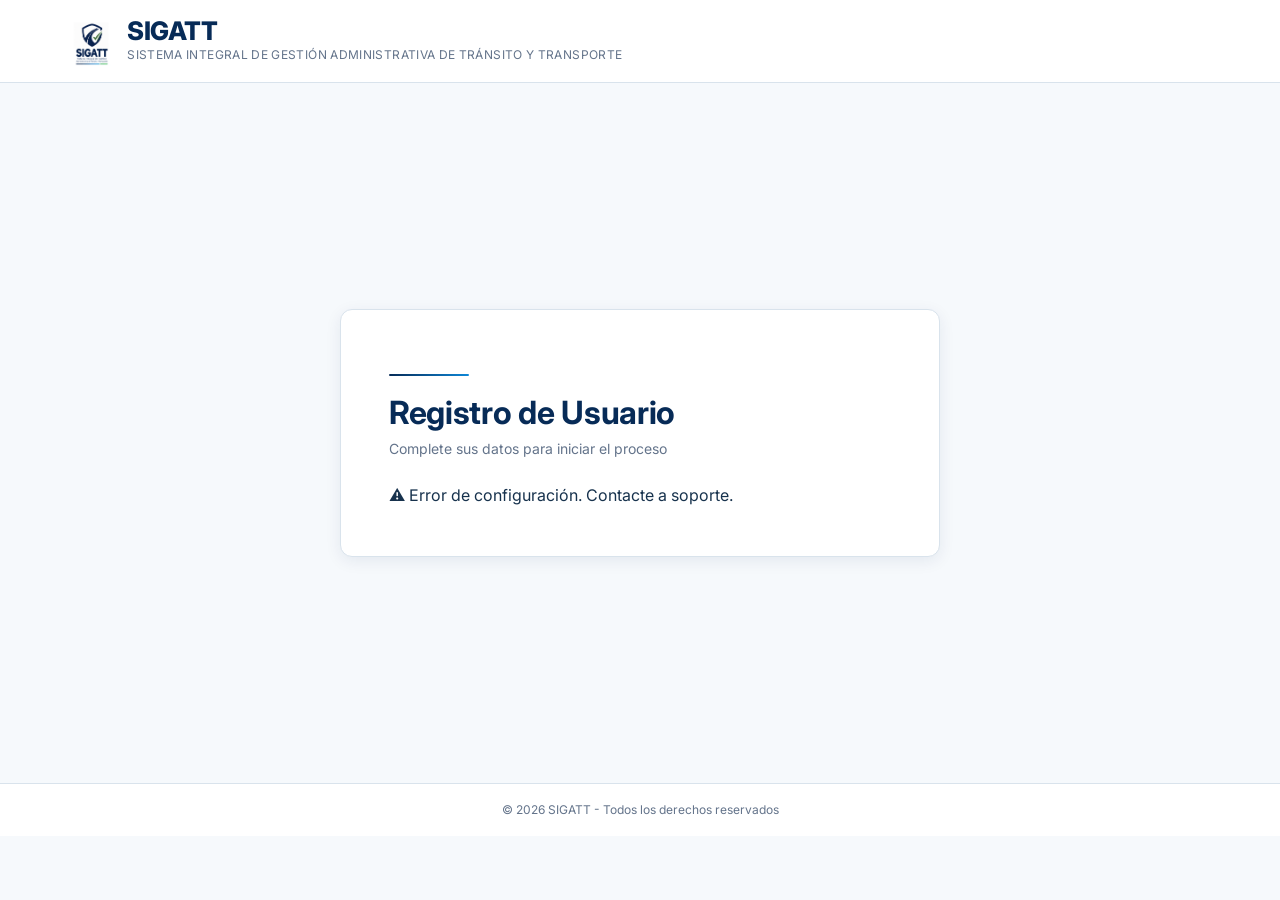
==== commit b95d8b81: "Update index.html" ====
--- a/index.html
+++ b/index.html
@@ -45,52 +45,54 @@
                 <h2 style="margin-bottom: var(--spacing-xs);">Registro de Usuario</h2>
                 <p class="text-secondary text-small" style="margin-bottom: var(--spacing-lg);">Complete sus datos para iniciar el proceso</p>
 
-                <!-- ===== MENSAJE DE ESTADO ===== -->
-                <div id="statusMessage" class="form-error" style="display: none;"></div>
+                <!-- ===== MENSAJE DE ESTADO (Validación de token) ===== -->
+                <div id="statusMessage" class="mensaje" style="display: none;"></div>
 
-                <!-- ===== FORMULARIO ===== -->
-                <form id="registroForm" novalidate>
-                    <!-- Nombres -->
-                    <div class="form-group">
-                        <label for="nombres" class="form-label">Nombres y Apellidos</label>
-                        <input type="text" id="nombres" name="nombres" class="form-input"
-                               placeholder="Ingrese sus nombres completos"
-                               required minlength="3" maxlength="100" autocomplete="name">
-                        <span class="form-error" id="nombresError"></span>
-                    </div>
+                <!-- ===== CONTENEDOR DEL FORMULARIO ===== -->
+                <div id="formContainer" style="display: block;">
+                    <form id="registroForm" class="registro-form" novalidate>
+                        <!-- Nombres -->
+                        <div class="form-group">
+                            <label for="nombres" class="form-label">Nombres y Apellidos</label>
+                            <input type="text" id="nombres" name="nombres" class="form-input"
+                                   placeholder="Ingrese sus nombres completos"
+                                   required minlength="3" maxlength="100" autocomplete="name">
+                            <span class="form-error" id="nombresError"></span>
+                        </div>
 
-                    <!-- Email -->
-                    <div class="form-group">
-                        <label for="email" class="form-label">Correo Electrónico</label>
-                        <input type="email" id="email" name="email" class="form-input"
-                               placeholder="ejemplo@correo.com"
-                               required autocomplete="email">
-                        <span class="form-error" id="emailError"></span>
-                    </div>
+                        <!-- Email -->
+                        <div class="form-group">
+                            <label for="email" class="form-label">Correo Electrónico</label>
+                            <input type="email" id="email" name="email" class="form-input"
+                                   placeholder="ejemplo@correo.com"
+                                   required autocomplete="email">
+                            <span class="form-error" id="emailError"></span>
+                        </div>
 
-                    <!-- Celular -->
-                    <div class="form-group">
-                        <label for="celular" class="form-label">Número de Contacto</label>
-                        <input type="tel" id="celular" name="celular" class="form-input"
-                               placeholder="3001234567"
-                               required autocomplete="tel" inputmode="numeric"
-                               maxlength="15">
-                        <span class="form-help">📱 Ingrese solo números (mínimo 10 dígitos)</span>
-                        <span class="form-error" id="celularError"></span>
-                    </div>
+                        <!-- Celular -->
+                        <div class="form-group">
+                            <label for="celular" class="form-label">Número de Contacto</label>
+                            <input type="tel" id="celular" name="celular" class="form-input"
+                                   placeholder="3001234567"
+                                   required autocomplete="tel" inputmode="numeric"
+                                   maxlength="15">
+                            <span class="form-help">📱 Ingrese solo números (mínimo 10 dígitos)</span>
+                            <span class="form-error" id="celularError"></span>
+                        </div>
 
-                    <!-- Botón -->
-                    <div class="form-actions">
-                        <button type="submit" class="btn btn-primary btn-block" id="submitBtn">
-                            Registrarse
-                            <svg width="20" height="20" viewBox="0 0 24 24" fill="none" stroke="currentColor" stroke-width="2" stroke-linecap="round" stroke-linejoin="round">
-                                <path d="M5 12h14M12 5l7 7-7 7"/>
-                            </svg>
-                        </button>
-                    </div>
-                </form>
+                        <!-- Botón -->
+                        <div class="form-actions">
+                            <button type="submit" class="btn btn-primary btn-block" id="submitBtn">
+                                Registrarse
+                                <svg width="20" height="20" viewBox="0 0 24 24" fill="none" stroke="currentColor" stroke-width="2" stroke-linecap="round" stroke-linejoin="round">
+                                    <path d="M5 12h14M12 5l7 7-7 7"/>
+                                </svg>
+                            </button>
+                        </div>
+                    </form>
+                </div>
 
-                <!-- Mensaje de éxito/error -->
+                <!-- ===== MENSAJE DE ÉXITO/ERROR ===== -->
                 <div id="mensaje" class="form-error" style="display: none; margin-top: var(--spacing-lg);"></div>
             </div>
         </div>
